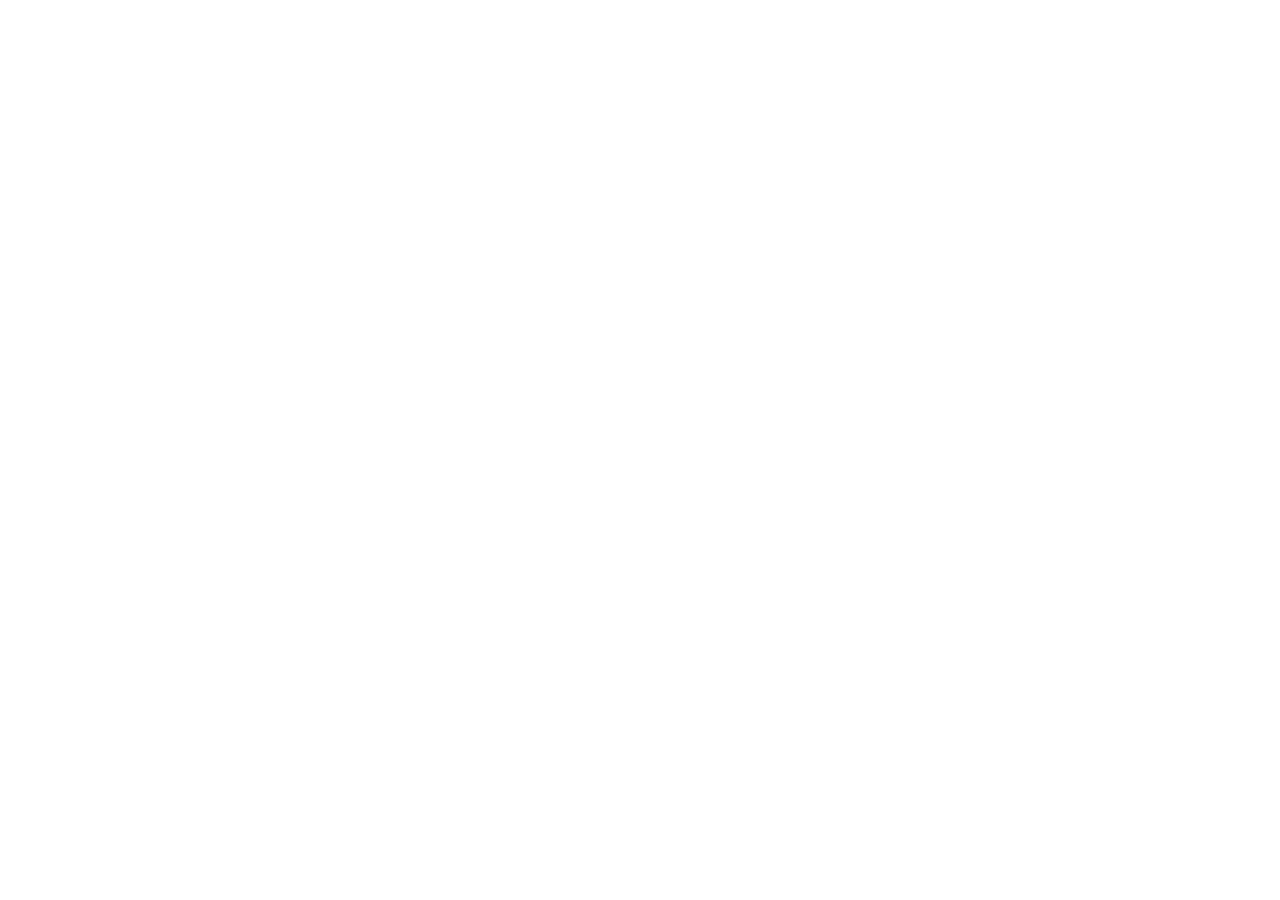
==== index.html @ 602abfc5 "Initial commit" ====
<!DOCTYPE html>
<html lang="en">
<head>
    <meta charset="UTF-8">
    <meta name="viewport" content="width=device-width, initial-scale=1.0">
    <title>App Name</title>
</head>
<body>
    
</body>
</html>
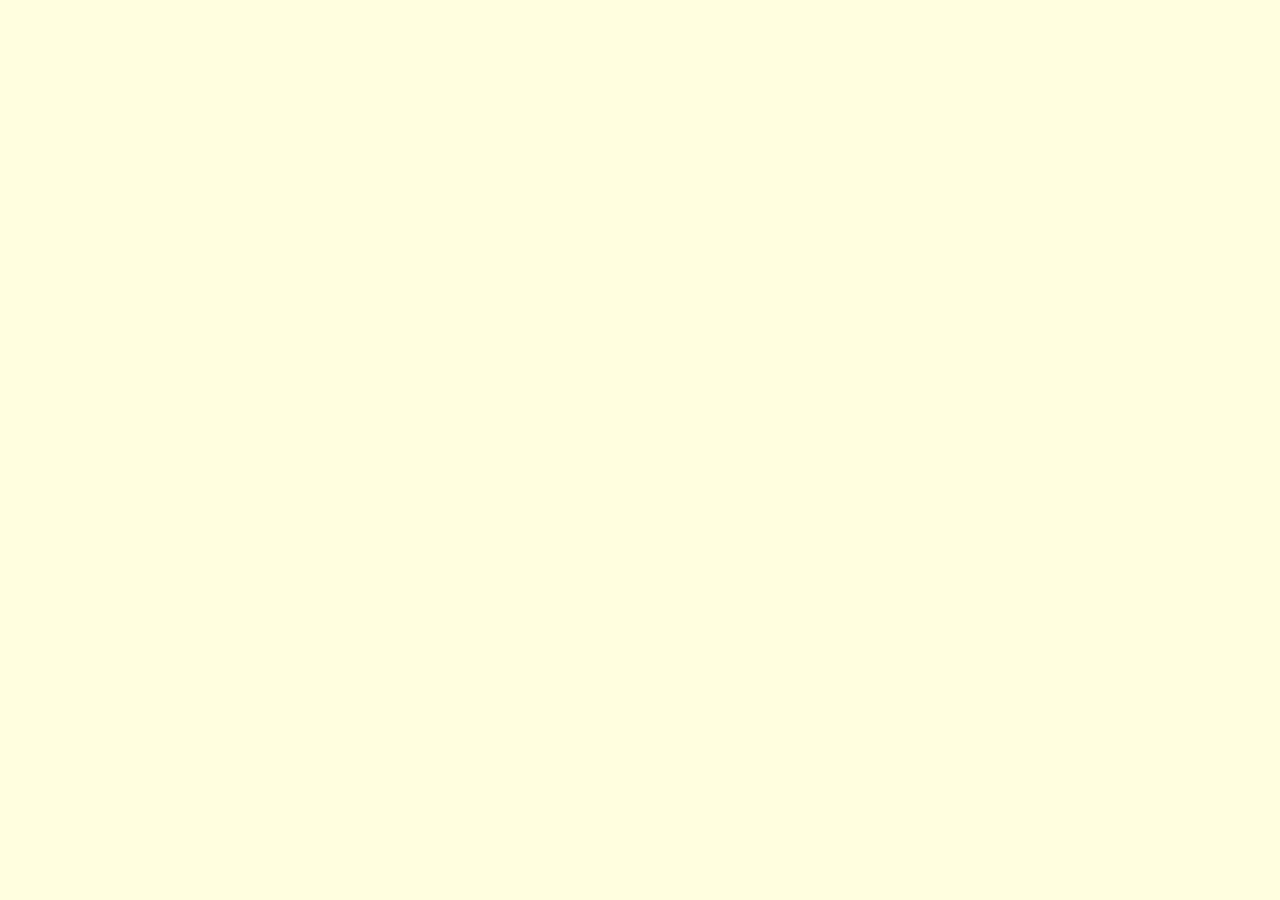
==== commit 953afc32: "us1: add page title and link stylesheet in index.html" ====
--- a/index.html
+++ b/index.html
@@ -3,7 +3,8 @@
 <head>
     <meta charset="UTF-8">
     <meta name="viewport" content="width=device-width, initial-scale=1.0">
-    <title>App Name</title>
+    <title>Lost It? Found It. | Manolo Fortich</title>
+    <link rel="stylesheet" href="styles.css">
 </head>
 <body>
     
--- a/styles.css
+++ b/styles.css
@@ -0,0 +1,3 @@
+body { 
+    background-color: lightyellow; 
+}
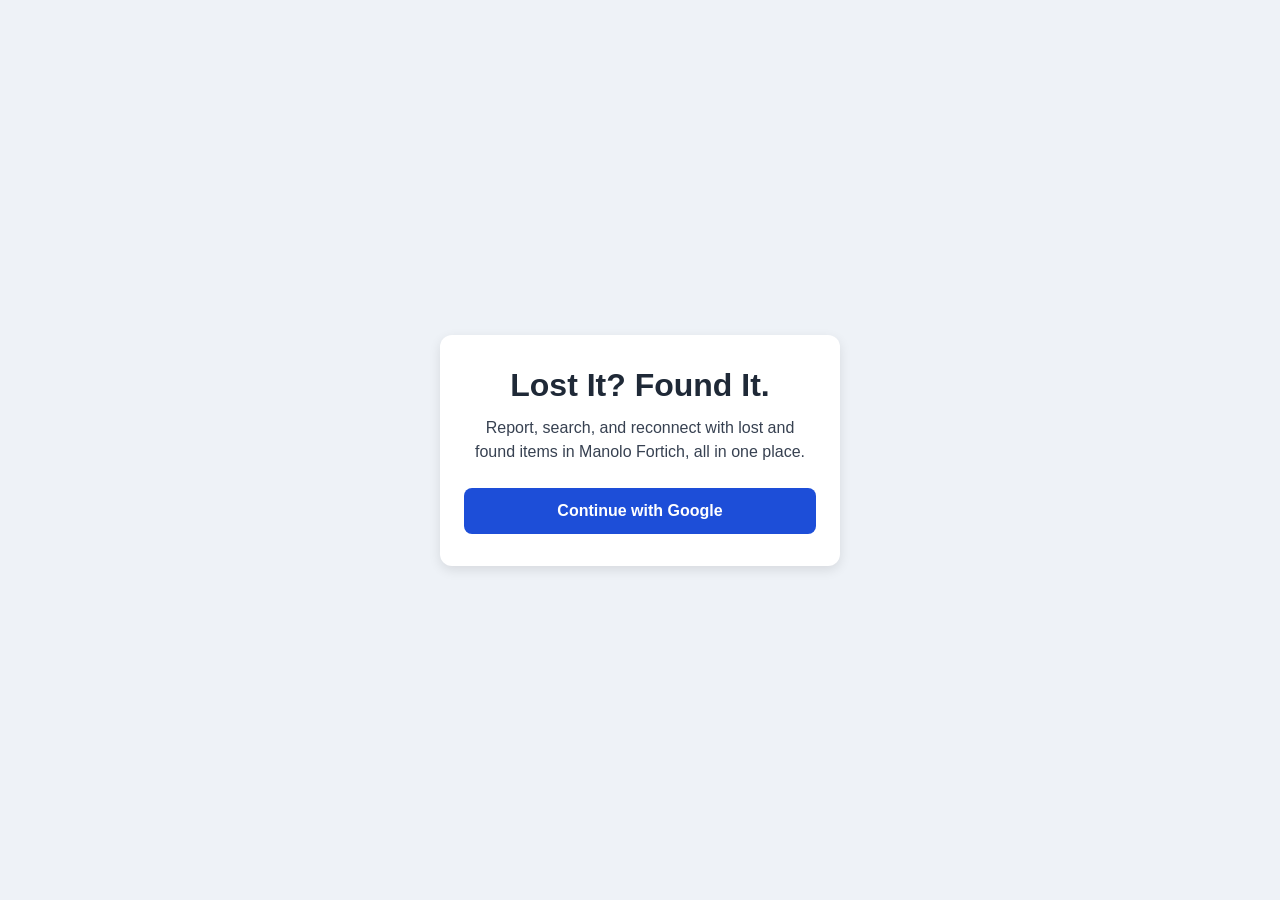
==== commit 3429b286: "Complete US1: responsive login page." ====
--- a/index.html
+++ b/index.html
@@ -7,6 +7,17 @@
     <link rel="stylesheet" href="styles.css">
 </head>
 <body>
+        <main class="login-card">
+        <h1>Lost It? Found It.</h1>
+        <p class="tagline">
+            Report, search, and reconnect with lost and found items
+            in Manolo Fortich, all in one place.
+        </p>
+        <button type="button" id="google-signin-btn">
+            Continue with Google
+        </button>
+        <p id="auth-status" role="status" aria-live="polite"></p>
+    </main>
     
 </body>
 </html>
--- a/styles.css
+++ b/styles.css
@@ -1,3 +1,84 @@
-body { 
-    background-color: lightyellow; 
+* {
+    box-sizing: border-box;
+}
+
+body {
+    margin: 0;
+    min-height: 100vh;
+    padding: 16px;
+    display: flex;
+    justify-content: center;
+    align-items: center;
+    font-family: Arial, Helvetica, sans-serif;
+    background-color: #eef2f7;
+    color: #1f2937;
+}
+
+.login-card {
+    width: 100%;
+    max-width: 400px;
+    padding: 32px 24px;
+    background-color: #ffffff;
+    border-radius: 12px;
+    box-shadow: 0 4px 12px rgba(0, 0, 0, 0.1);
+    text-align: center;
+}
+h1 {
+    margin: 0 0 12px;
+    font-size: 2rem;
+}
+
+.tagline {
+    margin: 0 0 24px;
+    font-size: 1rem;
+    line-height: 1.5;
+    color: #374151;
+}
+
+#google-signin-btn {
+    width: 100%;
+    padding: 14px 16px;
+    font-size: 1rem;
+    font-weight: bold;
+    color: #ffffff;
+    background-color: #1d4ed8;
+    border: none;
+    border-radius: 8px;
+    cursor: pointer;
+}
+#google-signin-btn:hover {
+    background-color: #1e40af;
+}
+
+#google-signin-btn:focus-visible {
+    outline: 3px solid #111827;
+    outline-offset: 3px;
+}
+
+#auth-status {
+    margin: 16px 0 0;
+    font-size: 0.95rem;
+    line-height: 1.4;
+    color: #374151;
+}
+
+#auth-status:empty {
+    display: none;
+}
+@media (max-width: 480px) {
+    body {
+        padding: 12px;
+    }
+
+    .login-card {
+        padding: 24px 16px;
+    }
+
+    h1 {
+        font-size: 1.6rem;
+    }
+
+    #google-signin-btn {
+        min-height: 48px;
+    }
 }
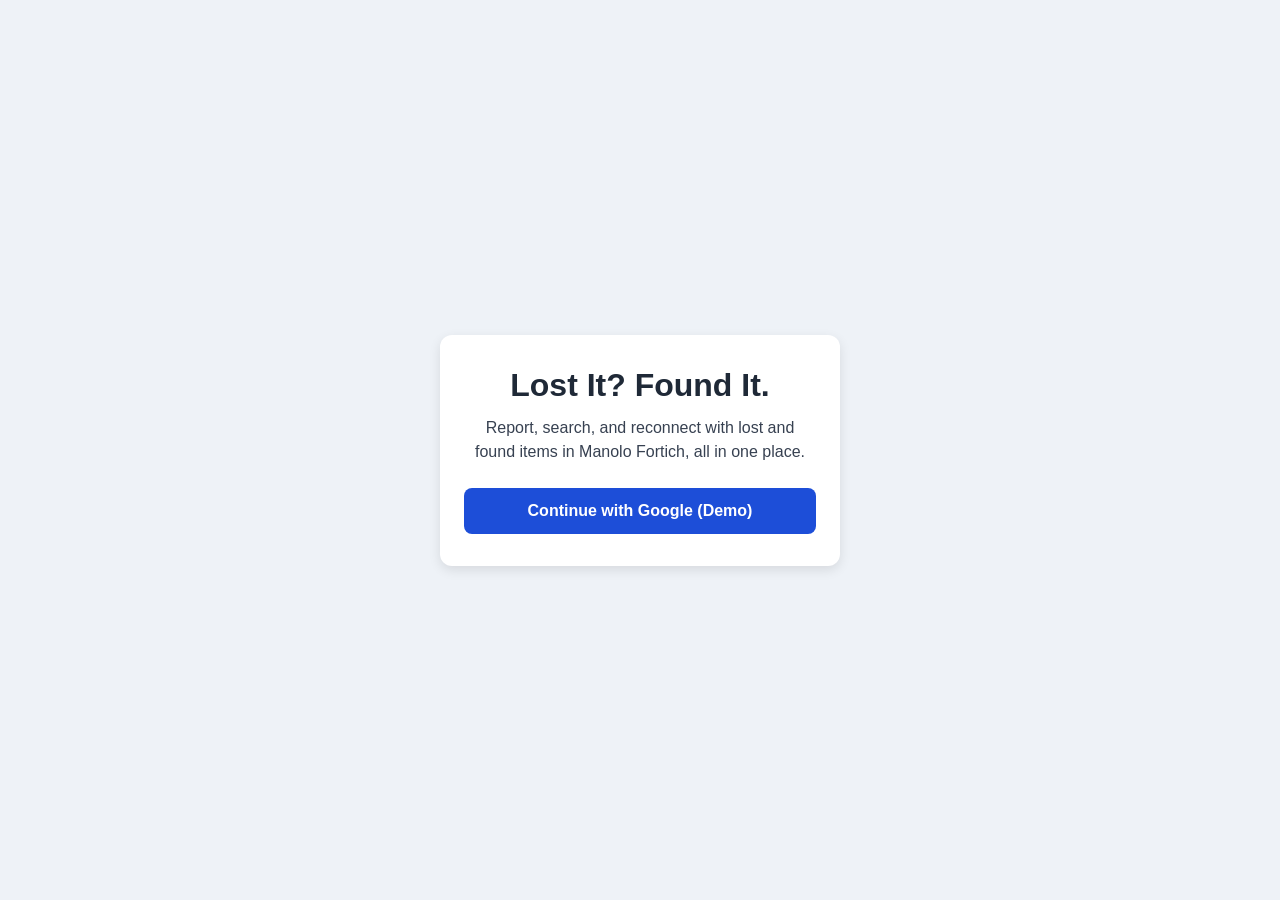
==== commit 854b24a5: "Add ai-log for US2 and some small wording changes" ====
--- a/index.html
+++ b/index.html
@@ -14,7 +14,7 @@
             in Manolo Fortich, all in one place.
         </p>
         <button type="button" id="google-signin-btn">
-            Continue with Google
+            Continue with Google (Demo)
         </button>
         <p id="auth-status" role="status" aria-live="polite"></p>
     </main>
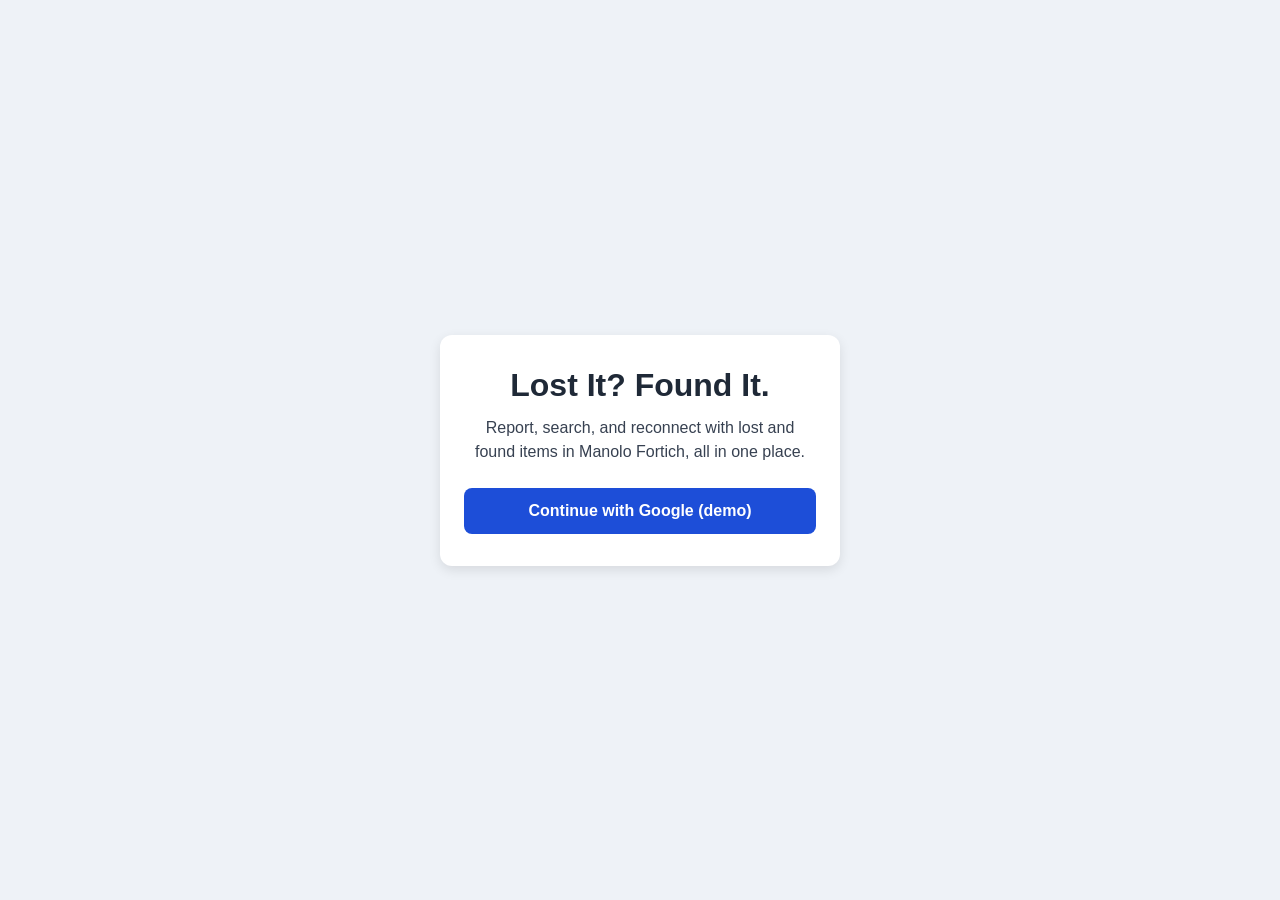
==== commit 7138163a: "update the ai-log.md, acceptance-criteria.md, and user-story.md to follow rigth format" ====
--- a/index.html
+++ b/index.html
@@ -9,15 +9,16 @@
 <body>
         <main class="login-card">
         <h1>Lost It? Found It.</h1>
+            
         <p class="tagline">
             Report, search, and reconnect with lost and found items
             in Manolo Fortich, all in one place.
         </p>
         <button type="button" id="google-signin-btn">
-            Continue with Google (Demo)
+            Continue with Google (demo)
         </button>
         <p id="auth-status" role="status" aria-live="polite"></p>
     </main>
-    
+     <script src="script.js"></script>
 </body>
 </html>
